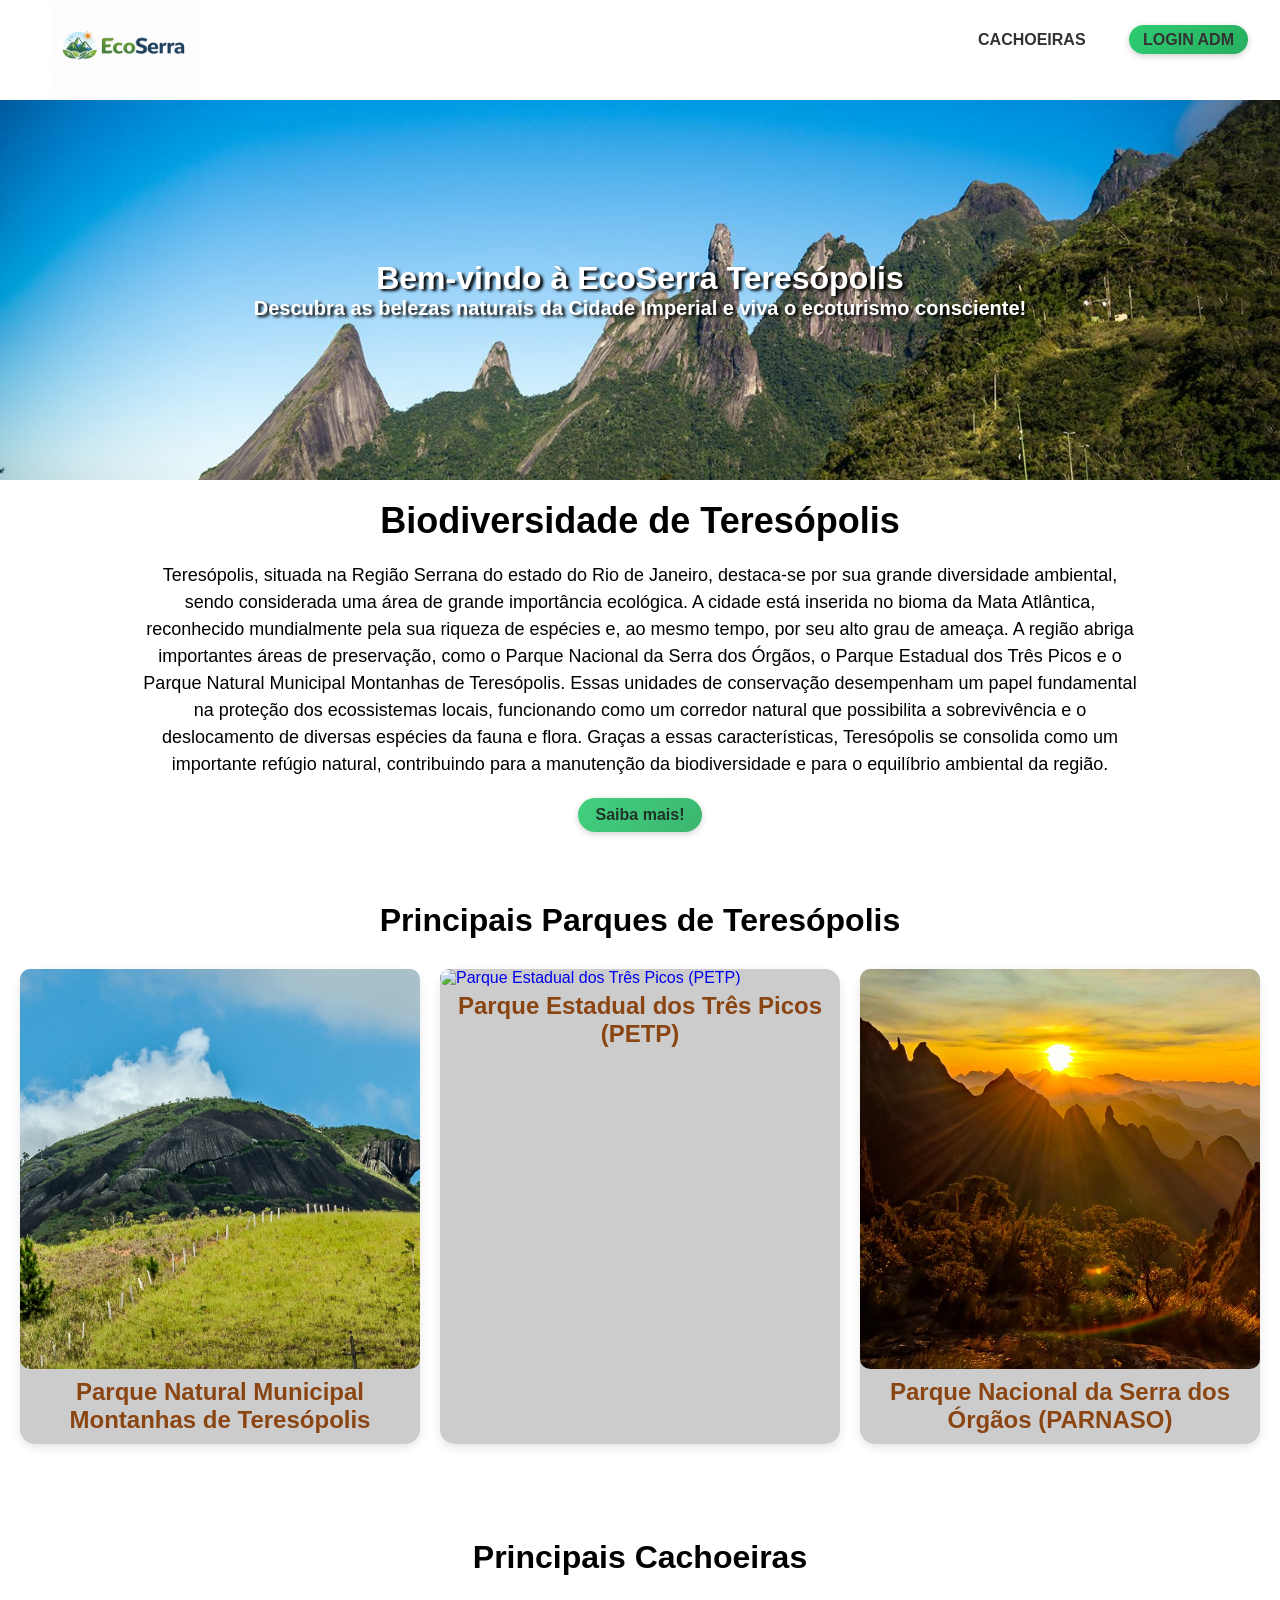
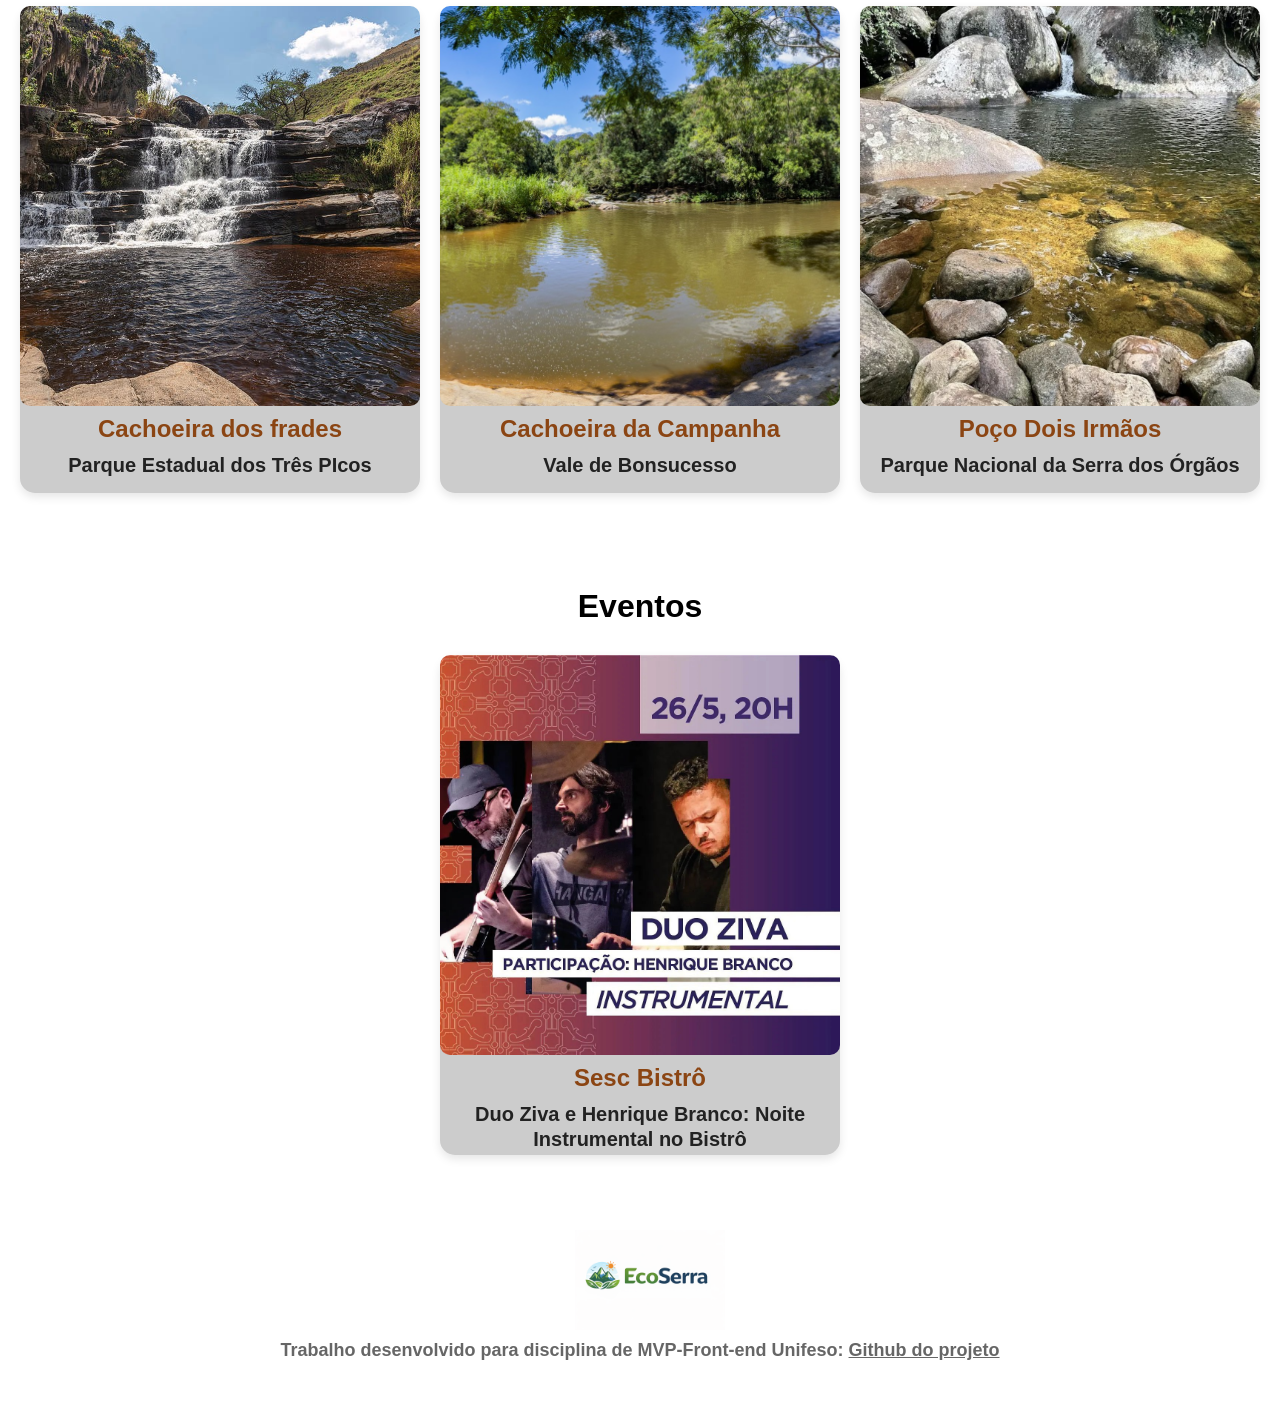
==== index.html @ f930b24b "movendo os arquivos para a raiz" ====
<!DOCTYPE html>
<html lang="pt-BR">
<head>
    <meta charset="UTF-8">
    <meta name="viewport" content="width=device-width, initial-scale=1.0">
    <link rel="stylesheet" href="../inicio/CSS/styles.css">
    <title>EcoSerra</title>
</head>
<body>
    <div class="container">
        <div class="navbar-container">
            <nav>
                 <a href="../inicio/index.html">
                    <img src="../inicio/images/Logo EcoSerra.png" alt="ecoSerra" class="logo">
                 </a>
                 <ul class="navbar-itens">
                    <li><a href="../cachoeiras/index.html">Cachoeiras</a></li>
                    <li>
                        <a href="../login/index.html" class=" defalt-btn">Login ADM</a>
                    </li>
                 </ul>
            </nav>   
        </div>
        <main>
            <div class="main-banner">
                <h1>Bem-vindo à EcoSerra Teresópolis</h1>
                <p>Descubra as belezas naturais da Cidade Imperial e viva o ecoturismo consciente!</p>
            </div>
            <div class="bioTere">
                <section >
                    <h2> Biodiversidade de Teresópolis</h2>
                    <p>
                        Teresópolis, situada na Região Serrana do estado do Rio de Janeiro,
                        destaca-se por sua grande diversidade ambiental, sendo considerada uma área de grande
                        importância ecológica. A cidade está inserida no bioma da Mata Atlântica, reconhecido
                        mundialmente pela sua riqueza de espécies e, ao mesmo tempo, por seu alto grau de ameaça.
                        
                        A região abriga importantes áreas de preservação,
                        como o Parque Nacional da Serra dos Órgãos, o Parque Estadual dos Três Picos e o Parque Natural
                        Municipal Montanhas de Teresópolis. Essas unidades de conservação desempenham um papel 
                        fundamental na proteção dos ecossistemas locais, funcionando como um corredor natural que 
                        possibilita a sobrevivência e o deslocamento de diversas espécies da fauna e flora.
                        
                        Graças a essas características, Teresópolis se consolida como um importante refúgio natural, 
                        contribuindo para a manutenção da biodiversidade e para o equilíbrio ambiental da região.
                    </p>
                    <a class="bio-btn" href="../biodiversidade/index.html">Saiba mais!</a>
                </section>
            </div>
            <div class="trilhas">
                <section>
                    <h2>Principais Parques de Teresópolis</h2>
                    <div class="cards">
                        <div class="card">

                                <a href="../parques/parqueMontanhas/index.html"> 
                                    <img class="slide-montanha" src="../inicio/images/trilhas/pedraTartaruga.png"
                                    alt="Parque Natural Municipal MOntanhas Teresopolis">
                                    <h3>Parque Natural Municipal Montanhas de Teresópolis</h3>
                                </a>
                            </div>
                        <div class="card">
                                <a href="../parques/parqueTresPicos/index.html">
                                    <img class="slide-tresPicos" src="../inicio/images/trilhas/trilhaPedraElefante/PedraElefante.png"
                                    alt="Parque Estadual dos Três Picos (PETP)">
                                    <h3>Parque Estadual dos Três Picos (PETP)</h3>
                                </a>
                            </div>
                        <div class="card">
   
                                <a href="../parques/parqueParnaso/index.html">
                                    <img class="slide-parnaso" src="../inicio/images/trilhas/trilhaPedraSino/pedraSino.png"
                                    alt="Parque Nacional da Serra dos Órgãos (PARNASO)">
                                    <h3>Parque Nacional da Serra dos Órgãos (PARNASO)</h3>
                                </a>
                        </div>
                    </div>
                </section>
            </div>
            <div class="cachoeiras">
                <section>
                    <h2>Principais Cachoeiras </h2>
                    <div class="cards">
                        <div class="card" id="cardCachuFrades">
                            <a href="../parques/parqueTresPicos/index.html#frades"> 
                                <img src="../inicio/images/cachoeiras/cachuFrades/imgCachuFrades2.png"
                                alt="Cachoeira dos frades">
                                <h3>Cachoeira dos frades</h3>
                                <p>Parque Estadual dos Três PIcos</p>
                            </a>
                        </div>
                        <div class="card">
                            <a href="../cachoeiras/index.html#campanha">
                                <img src="../inicio/images/cachoeiras/cachuCampanha/cachuCampanha1.png"
                                alt="Cachoeira da Campanha">
                                <h3>Cachoeira da Campanha</h3>
                                <p>Vale de Bonsucesso</p>
                            </a>
                        </div>
                        <div class="card">
                            <a href="../parques/parqueParnaso/index.html#doisIrmaos">
                                <img src="../inicio/images/cachoeiras/cachuParqueNacional/cachuParqueNacional.png"
                            alt="Cachoeiras Parque Nacional - Poço Dois Irmaos">
                            <h3>Poço Dois Irmãos</h3>
                            <p>Parque Nacional da Serra dos Órgãos</p>
                            </a>
                        </div>
                    </div>
                    
                </section>
            </div>
            <div class="eventos">
                <section>
                    <h2>Eventos</h2>
                    <div class="cards">
                        <div class="card" id="eventos">
                            <a href="https://teretotal.com.br/dia-26-05-duo-ziva-no-sesc-bistro-em-teresopolis/" target="_blank"> 
                                <img src="../inicio/images/eventos/sescBistro.png"
                                alt="Eventos Teresopolis">
                                <h3>Sesc Bistrô</h3>
                                <p>Duo Ziva e Henrique Branco: Noite Instrumental no Bistrô</p>
                            </a>
                        </div>
                    </div>
                </section>
            </div>
            </main>
            <footer>
            <img src="../inicio/images/Logo EcoSerra.png" alt="ecoSerra" class="logo">
            <p>Trabalho desenvolvido para disciplina de MVP-Front-end Unifeso: <a href="">Github do projeto</a></p>
        </footer>
    </div>
    <script src="../inicio/script.js"></script>
</body>
</html>
---- inicio/CSS/styles.css ----
*{
    margin: 0;
    padding: 0;
    font-family: helvetica;
    box-sizing: border-box;
}

html {
    scroll-behavior: smooth;
}

/* navbarr */
.navbar-container{
    width: 100%;
    height: 80px;
    padding: 0 2rem;
}

nav{
    position: relative;  
}

.logo{
    width: 150px;
    margin-left: 20px;
    
}

.navbar-itens{
    position: absolute;
    right: 0;
    height: 80px;
    line-height: 80px;
    margin: 0;
    display: inline-block;
    
}

.navbar-itens li{
    display: inline-block;
    text-transform: uppercase;
    margin-left: 25px;
}

.navbar-itens li a {
  color: #333;
  text-decoration: none;
  font-weight: 600;
  padding: 6px 14px;
  border-radius: 20px;
  transition: 0.3s;
}

/* efeito jover estilo botao */
.navbar-itens li a:hover {
  background: rgba(46, 204, 113, 0.15);
  color: #2ecc71;
  transform: translateY(-2px);
}

/* o item ficaativo  */
.navbar-itens li a.active {
  background: linear-gradient(135deg, #2ecc71, #27ae60);
  color: white;
}

.defalt-btn {
  background: linear-gradient(135deg, #2ecc71, #27ae60);
  color: white;
  padding: 8px 18px;
  border-radius: 20px;
  text-decoration: none;
  font-weight: 600;
  transition: 0.9s;
  box-shadow: 0 2px 6px rgba(0,0,0,0.2);
}

.defalt-btn:hover {
  background: linear-gradient(135deg, #27ae60, #1e8449);
  transform: translateY(-2px);
  box-shadow: 0 4px 10px    rgba(0,0,0,0.3);
}

/* main banner */
.main-banner{
    margin-top: 20px;
    background-image: url("../images/dedoDeDeus.jpg");
    background-size: cover;
    background-position: center;
    padding: 10rem 0;
}

.main-banner h1, 
.main-banner p{
    color: #fff;
    /* margin-bottom: 10px; */
    text-align: center;
    font-weight: bold;
    text-shadow: #000 3px 2px 3px;
}
.main-banner p{
    font-size: 20px;
}

/* bioTere - section */
.bioTere h2{
    margin-top:20px;
    margin-bottom: 20px;
    font-size: 36px;
    text-align: center;
}

.bioTere p{
    margin: 0 auto;
    max-width: 1000px;
    text-align: center;
    font-size: 18px;
    line-height:27px;
}

.bio-btn {
    color: rgba(0, 0, 0, 0.849);
    text-decoration: none;
    display: block;
    width: fit-content;
    margin: 20px auto;
    text-align: center;
    padding: 8px 18px;
    border-radius: 20px;
    font-weight: 600;
    background: linear-gradient(135deg, 
    #2ecc71, #27ae60);
    opacity: 0.9;
    transition: 0.4s;
    box-shadow: 0 2px 6px rgba(0,0,0,0.2);
}

.bio-btn:hover{
    opacity: 1;
    box-shadow: 0 4px 10px rgba(0,0,0,0.3);
}

/* TRilhas */
/* TRilhas Cards, Cachu cards e eventps cards*/
.trilhas h2, .cachoeiras h2, .eventos h2{
    font-size: 32px;
    text-align: center;
    margin-top: 70px;
    margin-bottom: 30px;
}

.cards{
  display: flex;
  display: center;
  flex-wrap: wrap;
  justify-content: center;
  gap: 20px;
}

.card{
    max-width: 500px;
    max-height: 500px;
    background: #ccc;
    margin-bottom: 25px;
    padding: 0px;
    border-radius: 15px;
    box-shadow: 0 4px 10px rgba(0,0,0,0.1);
    transition: 0.5s;
}

.card:hover{
    border: 1px solid #2ecc71;
    transform: translateY(-8px); 
    box-shadow: 0 8px 20px #2ecc71; 
}

#eventos:hover{
    border: 1px solid #6b3074;
    box-shadow: 0 8px 20px #6b3074; 
}


.card a{
    text-decoration: none;
}

.card img{
    transition: opacity 0.7s ease-in-out;
    width: 400px;
    height: 400px;
    object-fit: cover;
    border-radius: 10px;
    margin-bottom: 5px;
}

.card h3{
    text-align: center;
    max-width: 400px;
    font-size: 24px;
    margin-bottom: 10px;
    color: #8B4513;
    /* Verde q pode combinar tb #2ecc71  */
}

.card p{
    max-width: 400px;
    line-height: 25px;
    margin-bottom: 15px;
    font-size: 20px;
    font-weight: bold;
    color: #222;
    text-align: center;
}

.cards-container {
    display: flex;
    justify-content: center;
    flex-wrap: wrap;
    gap: 20px;
}

/* FOOTER */
footer{
    text-align: center;
    font-weight: bold;
    margin: 15px 0 50px;
}

footer img{
  margin-top: 35px;
}

footer p, footer a{
    font-family: 'Montserrat', sans-serif; /* Ou a que você escolher */
    font-size: 18px;
    color: #666;
    line-height: 1.8;
}

/* Responsividade */
@media (max-width: 850px){
    
}

@media (max-width: 720px){
    .logo{
        margin-top: 9px;
        width: 100px;
    }

    .navbar-itens li{
        margin-left: 5px;
        font-size: 15px;
    }
    .navbar-itens li a {
        color: #333;
        text-decoration: none;
        font-weight: 600;
        padding: 6px 7px;
        border-radius: 20px;
        transition: 0.3s;
}

}

@media (max-width: 600px){
    .logo{
        margin-top: 9px;
        width: 100px;
    }

    .navbar-itens li{
        margin-left: 0px;
        font-size: 13px;
    }

    .navbar-itens li a {
        color: #333;
        text-decoration: none;
        font-weight: 600;
        padding: 2px 7px;
        border-radius: 20px;
        transition: 0.3s;
}

}


@media (max-width: 480px){
    .logo{
        margin-top: 11px;
        width: 100px;
    }
    
    .navbar-itens li{
        margin-left: 0px;
        font-size: 9px;
    }
    .navbar-itens li a {
        color: #333;
        text-decoration: none;
        font-weight: 600;
        padding: 3px 7px;
        border-radius: 20px;
        transition: 0.3s;
}
}
    
@media (max-width: 460px){
    .logo{
        margin-top: 13px;
        width: 100px;
    }
    
    .navbar-itens li{
        margin-left: 0px;
        font-size: 9px;
    }
    .navbar-itens li a {
        color: #333;
        text-decoration: none;
        font-weight: 600;
        padding: 3px 7px;
        border-radius: 20px;
        transition: 0.3s;
}
}
@media (max-width: 435px){
    .logo{
        margin-top: 19px;
        width: 70px;
    }
    
    .navbar-itens li{
        flex-direction: wrap;
        margin-left: 0px;
        font-size: 9px;
    }
    .navbar-itens li a {
        color: #333;
        text-decoration: none;
        font-weight: 600;
        padding: 3px 7px;
        border-radius: 20px;
        transition: 0.3s;
}
}
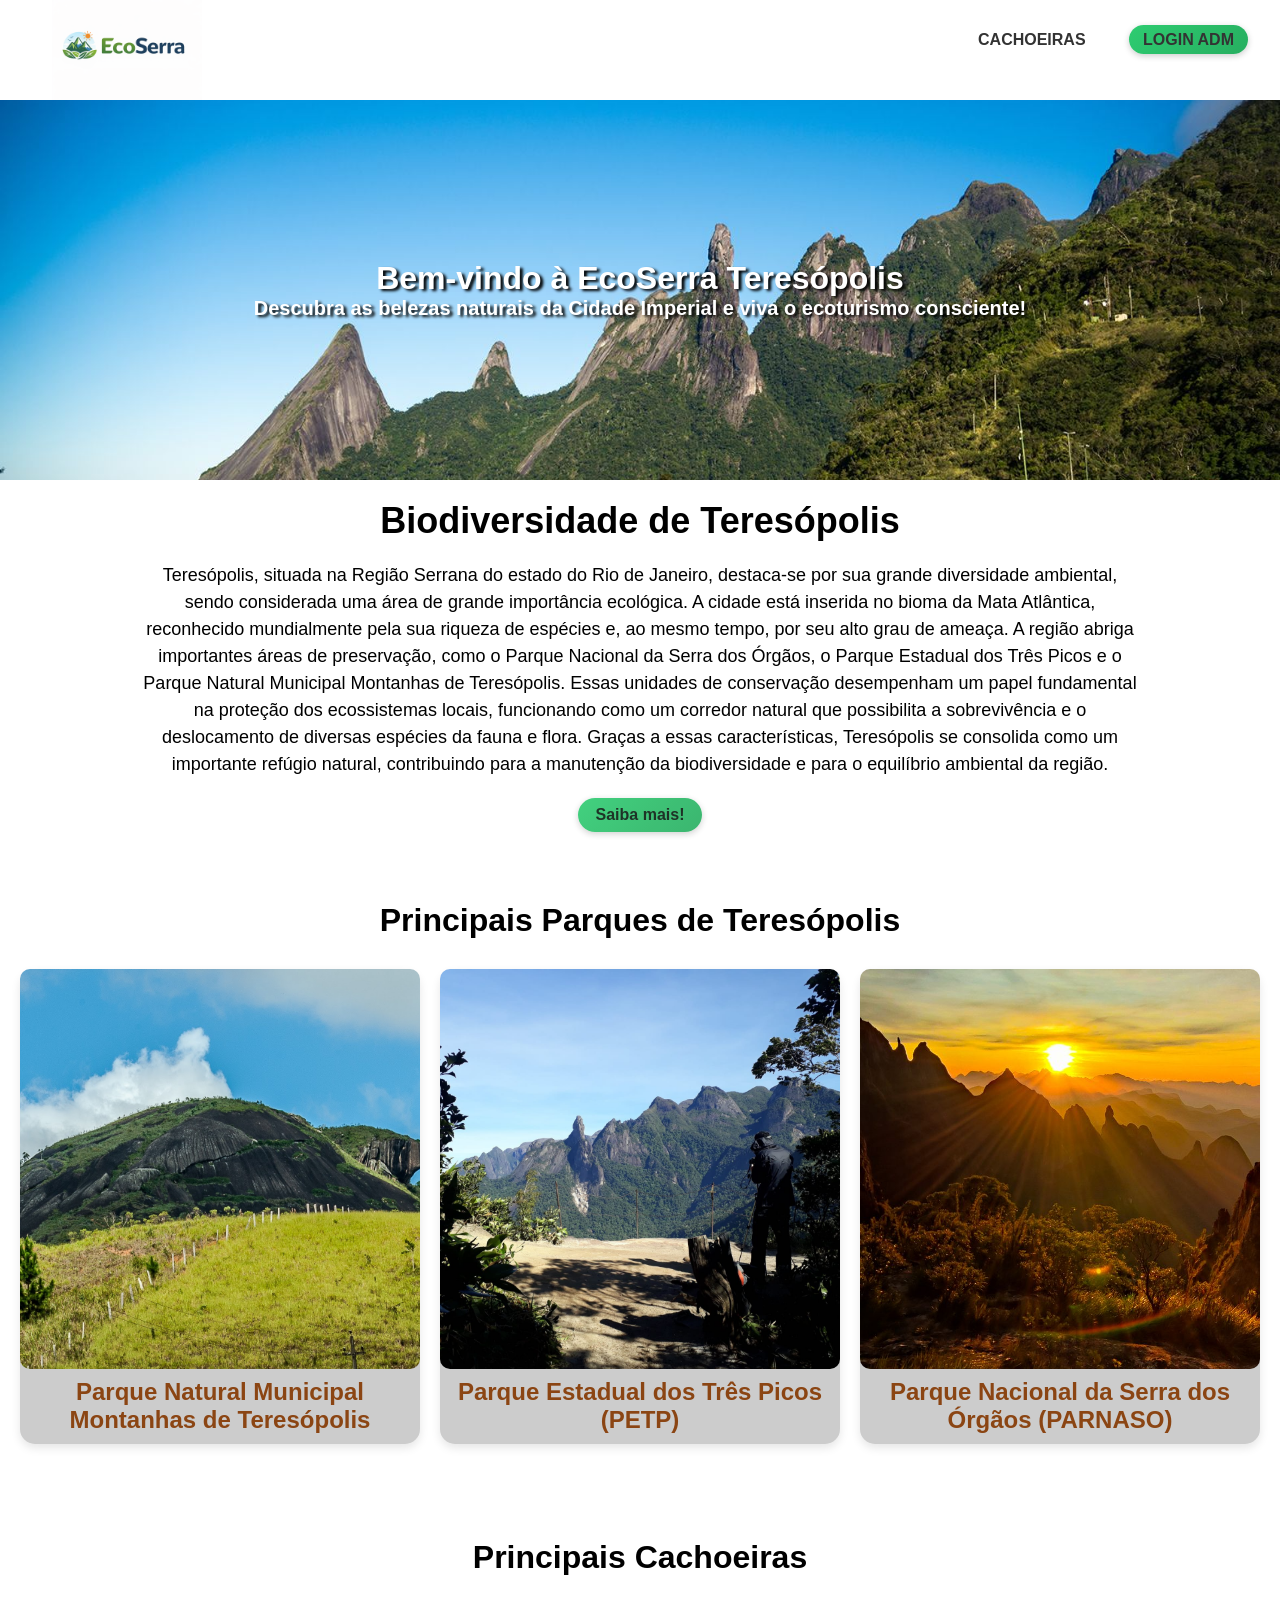
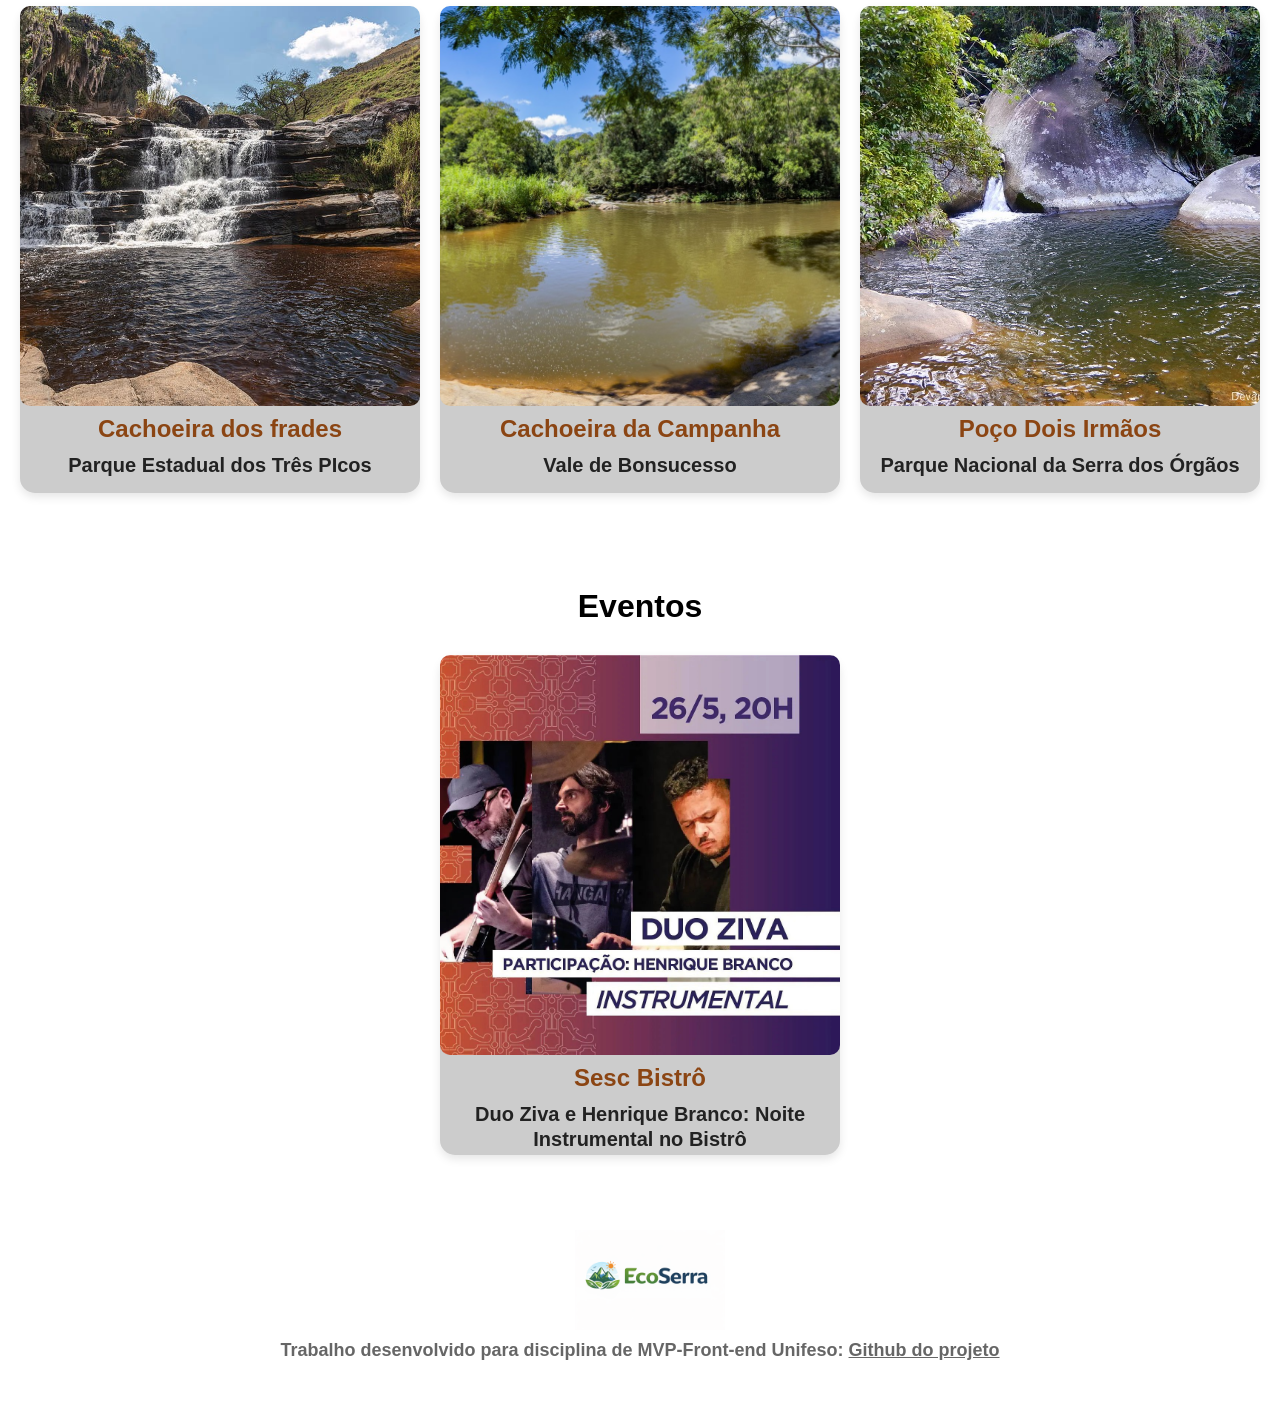
==== commit 6d024cf2: "fix: corrige erros de direcionamento" ====
--- a/index.html
+++ b/index.html
@@ -3,15 +3,15 @@
 <head>
     <meta charset="UTF-8">
     <meta name="viewport" content="width=device-width, initial-scale=1.0">
-    <link rel="stylesheet" href="../inicio/CSS/styles.css">
+    <link rel="stylesheet" href="./inicio/CSS/styles.css">
     <title>EcoSerra</title>
 </head>
 <body>
     <div class="container">
         <div class="navbar-container">
             <nav>
-                 <a href="../inicio/index.html">
-                    <img src="../inicio/images/Logo EcoSerra.png" alt="ecoSerra" class="logo">
+                 <a href="./index.html">
+                    <img src="./images/logo/Logo EcoSerra.png" alt="ecoSerra" class="logo">
                  </a>
                  <ul class="navbar-itens">
                     <li><a href="../cachoeiras/index.html">Cachoeiras</a></li>
@@ -54,14 +54,14 @@
                         <div class="card">
 
                                 <a href="../parques/parqueMontanhas/index.html"> 
-                                    <img class="slide-montanha" src="../inicio/images/trilhas/pedraTartaruga.png"
+                                    <img class="slide-montanha" src="../images/parqueMontanhas/pedraTartaruga/pedraTartaruga.png"
                                     alt="Parque Natural Municipal MOntanhas Teresopolis">
                                     <h3>Parque Natural Municipal Montanhas de Teresópolis</h3>
                                 </a>
                             </div>
                         <div class="card">
                                 <a href="../parques/parqueTresPicos/index.html">
-                                    <img class="slide-tresPicos" src="../inicio/images/trilhas/trilhaPedraElefante/PedraElefante.png"
+                                    <img class="slide-tresPicos" src="../images/parqueTresPicos/trilhaPedraElefante/pedraElefante.png"
                                     alt="Parque Estadual dos Três Picos (PETP)">
                                     <h3>Parque Estadual dos Três Picos (PETP)</h3>
                                 </a>
@@ -69,7 +69,7 @@
                         <div class="card">
    
                                 <a href="../parques/parqueParnaso/index.html">
-                                    <img class="slide-parnaso" src="../inicio/images/trilhas/trilhaPedraSino/pedraSino.png"
+                                    <img class="slide-parnaso" src="../images/parqueParnaso/trilhaPedraSino/pedraSino.png"
                                     alt="Parque Nacional da Serra dos Órgãos (PARNASO)">
                                     <h3>Parque Nacional da Serra dos Órgãos (PARNASO)</h3>
                                 </a>
@@ -83,7 +83,7 @@
                     <div class="cards">
                         <div class="card" id="cardCachuFrades">
                             <a href="../parques/parqueTresPicos/index.html#frades"> 
-                                <img src="../inicio/images/cachoeiras/cachuFrades/imgCachuFrades2.png"
+                                <img src="../images/parqueTresPicos/cachuFrades/imgCachuFrades2.png"
                                 alt="Cachoeira dos frades">
                                 <h3>Cachoeira dos frades</h3>
                                 <p>Parque Estadual dos Três PIcos</p>
@@ -91,7 +91,7 @@
                         </div>
                         <div class="card">
                             <a href="../cachoeiras/index.html#campanha">
-                                <img src="../inicio/images/cachoeiras/cachuCampanha/cachuCampanha1.png"
+                                <img src="../images/cachuCampanha/cachuCampanha1.png"
                                 alt="Cachoeira da Campanha">
                                 <h3>Cachoeira da Campanha</h3>
                                 <p>Vale de Bonsucesso</p>
@@ -99,7 +99,7 @@
                         </div>
                         <div class="card">
                             <a href="../parques/parqueParnaso/index.html#doisIrmaos">
-                                <img src="../inicio/images/cachoeiras/cachuParqueNacional/cachuParqueNacional.png"
+                                <img src="../images/parqueParnaso/cachuDoisIrmaosParqueNacional/doisIrmaosParqueNacional.png"
                             alt="Cachoeiras Parque Nacional - Poço Dois Irmaos">
                             <h3>Poço Dois Irmãos</h3>
                             <p>Parque Nacional da Serra dos Órgãos</p>
@@ -115,7 +115,7 @@
                     <div class="cards">
                         <div class="card" id="eventos">
                             <a href="https://teretotal.com.br/dia-26-05-duo-ziva-no-sesc-bistro-em-teresopolis/" target="_blank"> 
-                                <img src="../inicio/images/eventos/sescBistro.png"
+                                <img src="../images/eventos/sescBistro.png"
                                 alt="Eventos Teresopolis">
                                 <h3>Sesc Bistrô</h3>
                                 <p>Duo Ziva e Henrique Branco: Noite Instrumental no Bistrô</p>
@@ -126,8 +126,8 @@
             </div>
             </main>
             <footer>
-            <img src="../inicio/images/Logo EcoSerra.png" alt="ecoSerra" class="logo">
-            <p>Trabalho desenvolvido para disciplina de MVP-Front-end Unifeso: <a href="">Github do projeto</a></p>
+            <img src="./images/logo/Logo EcoSerra.png" alt="ecoSerra" class="logo">
+            <p>Trabalho desenvolvido para disciplina de MVP-Front-end Unifeso: <a href="https://github.com/BrenoS01/frontend-mvp-ads" target="_blank">Github do projeto</a></p>
         </footer>
     </div>
     <script src="../inicio/script.js"></script>
--- a/inicio/CSS/styles.css
+++ b/inicio/CSS/styles.css
@@ -84,7 +84,7 @@
 /* main banner */
 .main-banner{
     margin-top: 20px;
-    background-image: url("../images/dedoDeDeus.jpg");
+    background-image: url("../../images/fotoInicial/dedoDeDeus.jpg");
     background-size: cover;
     background-position: center;
     padding: 10rem 0;
